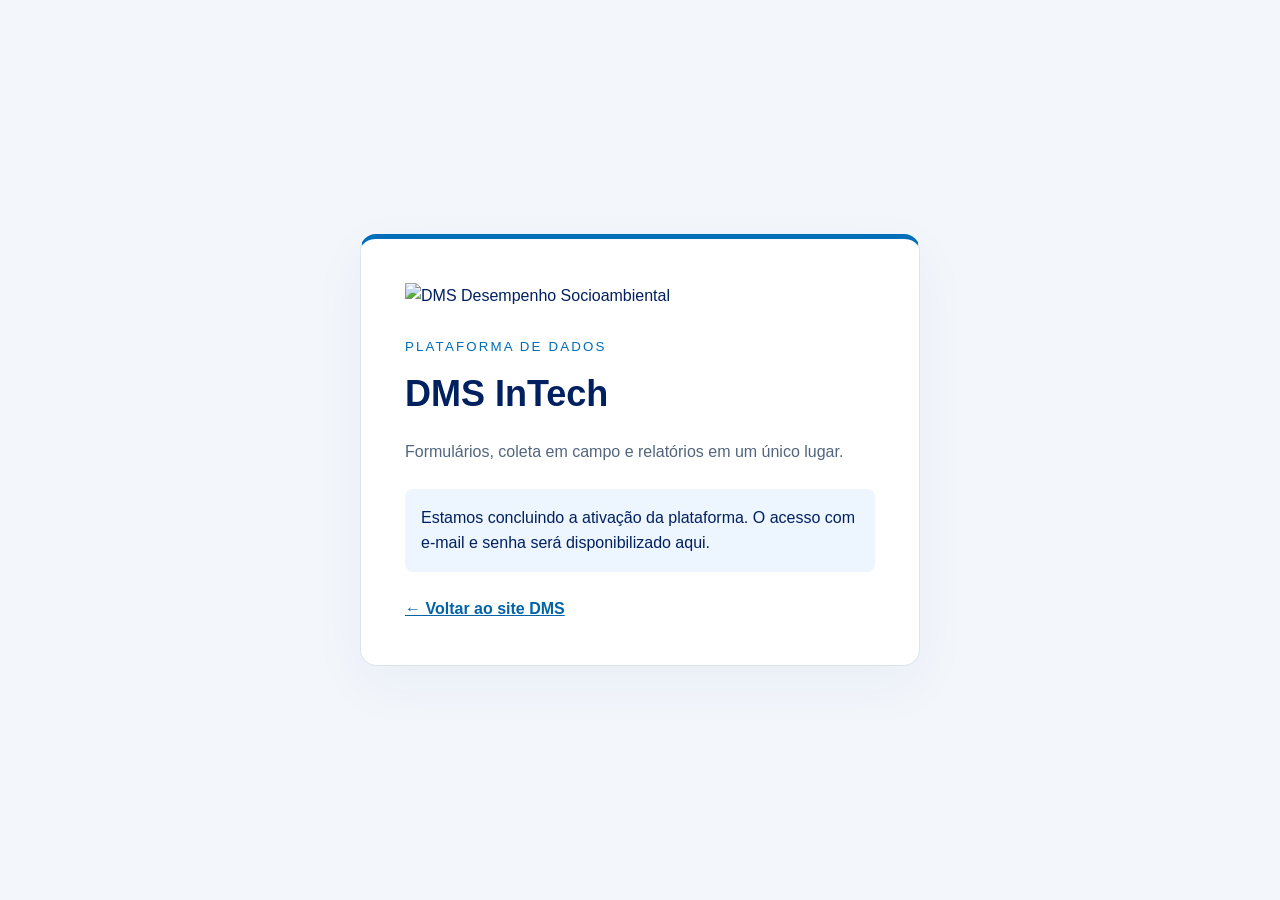
==== frontend/public/intech/index.html @ 8d406fae "Adiciona acesso DMS InTech no cabeçalho e página da plataforma" ====
<!doctype html><html lang="pt-BR"><head><meta charset="utf-8"><meta name="viewport" content="width=device-width,initial-scale=1"><meta name="robots" content="noindex"><title>DMS InTech — Plataforma de dados</title><style>*{box-sizing:border-box}body{margin:0;min-height:100vh;display:grid;place-items:center;background:#f3f7fc;color:#002060;font:16px/1.6 Arial,sans-serif;padding:24px}main{max-width:560px;background:white;border:1px solid #dce5ef;border-top:5px solid #006eb8;border-radius:16px;padding:44px;box-shadow:0 18px 55px #0020600c}img{width:150px}small{display:block;letter-spacing:.16em;color:#006eb8;margin-top:28px}h1{font-size:36px;margin:8px 0}p{color:#52657c}a{color:#0063a7;font-weight:bold}aside{padding:16px;background:#edf5ff;border-radius:8px;margin:24px 0}</style></head><body><main><img src="../assets/logo-dms-oficial.png" alt="DMS Desempenho Socioambiental"><small>PLATAFORMA DE DADOS</small><h1>DMS InTech</h1><p>Formulários, coleta em campo e relatórios em um único lugar.</p><aside>Estamos concluindo a ativação da plataforma. O acesso com e-mail e senha será disponibilizado aqui.</aside><a href="/">← Voltar ao site DMS</a></main></body></html>
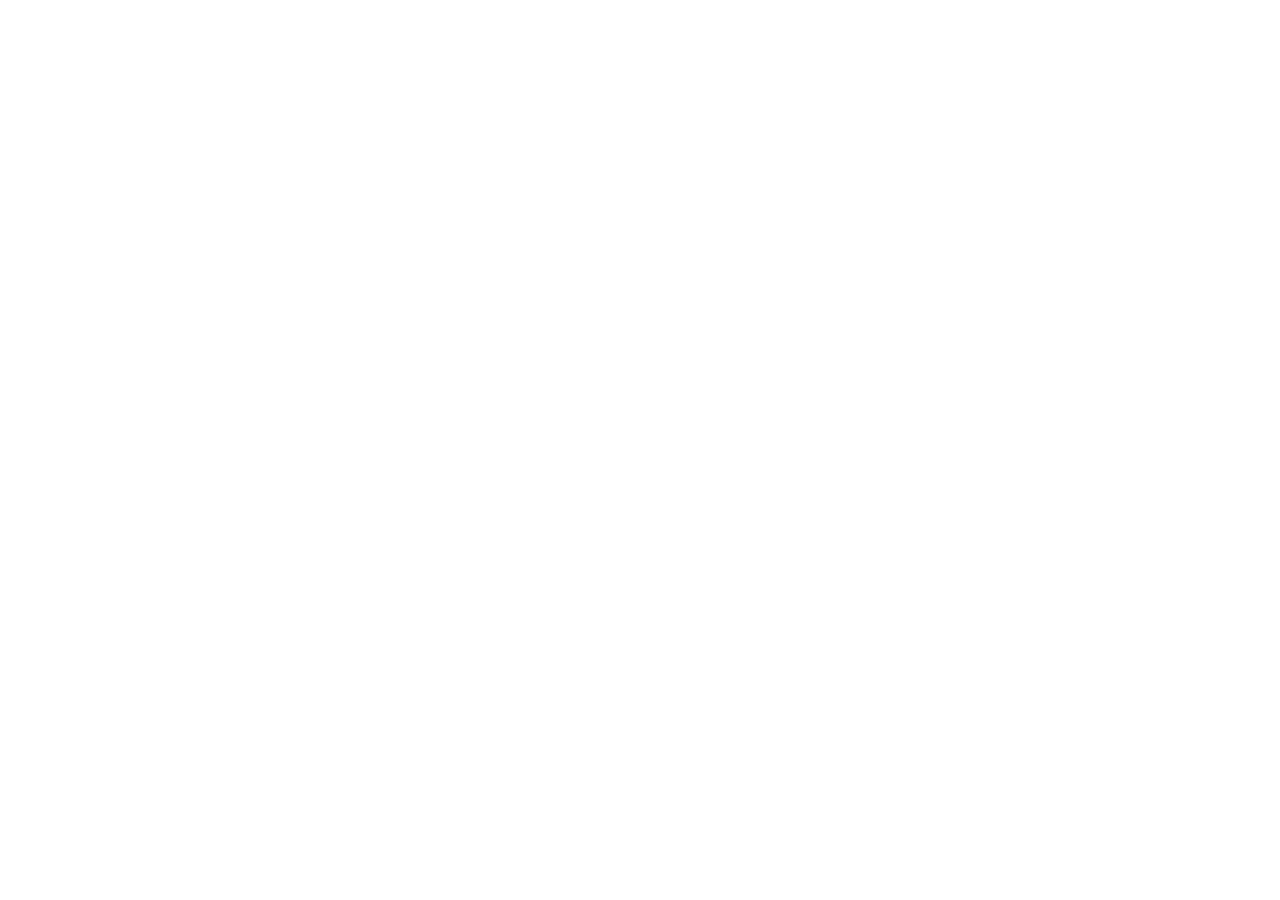
==== commit 8dac75e1: "Direciona DMS InTech para a plataforma publicada com HTTPS" ====
--- a/frontend/public/intech/index.html
+++ b/frontend/public/intech/index.html
@@ -1 +1 @@
-<!doctype html><html lang="pt-BR"><head><meta charset="utf-8"><meta name="viewport" content="width=device-width,initial-scale=1"><meta name="robots" content="noindex"><title>DMS InTech — Plataforma de dados</title><style>*{box-sizing:border-box}body{margin:0;min-height:100vh;display:grid;place-items:center;background:#f3f7fc;color:#002060;font:16px/1.6 Arial,sans-serif;padding:24px}main{max-width:560px;background:white;border:1px solid #dce5ef;border-top:5px solid #006eb8;border-radius:16px;padding:44px;box-shadow:0 18px 55px #0020600c}img{width:150px}small{display:block;letter-spacing:.16em;color:#006eb8;margin-top:28px}h1{font-size:36px;margin:8px 0}p{color:#52657c}a{color:#0063a7;font-weight:bold}aside{padding:16px;background:#edf5ff;border-radius:8px;margin:24px 0}</style></head><body><main><img src="../assets/logo-dms-oficial.png" alt="DMS Desempenho Socioambiental"><small>PLATAFORMA DE DADOS</small><h1>DMS InTech</h1><p>Formulários, coleta em campo e relatórios em um único lugar.</p><aside>Estamos concluindo a ativação da plataforma. O acesso com e-mail e senha será disponibilizado aqui.</aside><a href="/">← Voltar ao site DMS</a></main></body></html>
+<!doctype html><html lang="pt-BR"><head><meta charset="utf-8"><meta name="viewport" content="width=device-width,initial-scale=1"><meta name="robots" content="noindex"><meta http-equiv="refresh" content="0;url=https://dmsintech.onrender.com/"><title>DMS InTech — Plataforma de dados</title><style>*{box-sizing:border-box}body{margin:0;min-height:100vh;display:grid;place-items:center;background:#f3f7fc;color:#002060;font:16px/1.6 Arial,sans-serif;padding:24px}main{max-width:560px;background:white;border:1px solid #dce5ef;border-top:5px solid #006eb8;border-radius:16px;padding:44px;box-shadow:0 18px 55px #0020600c}img{width:150px}small{display:block;letter-spacing:.16em;color:#006eb8;margin-top:28px}h1{font-size:36px;margin:8px 0}p{color:#52657c}a{color:#0063a7;font-weight:bold}aside{padding:16px;background:#edf5ff;border-radius:8px;margin:24px 0}</style></head><body><main><img src="../assets/logo-dms-oficial.png" alt="DMS Desempenho Socioambiental"><small>PLATAFORMA DE DADOS</small><h1>DMS InTech</h1><p>Formulários, coleta em campo e relatórios em um único lugar.</p><aside>Abrindo o ambiente seguro da plataforma…</aside><p><a href="https://dmsintech.onrender.com/">Acessar com e-mail e senha →</a></p><a href="/">← Voltar ao site DMS</a></main></body></html>
